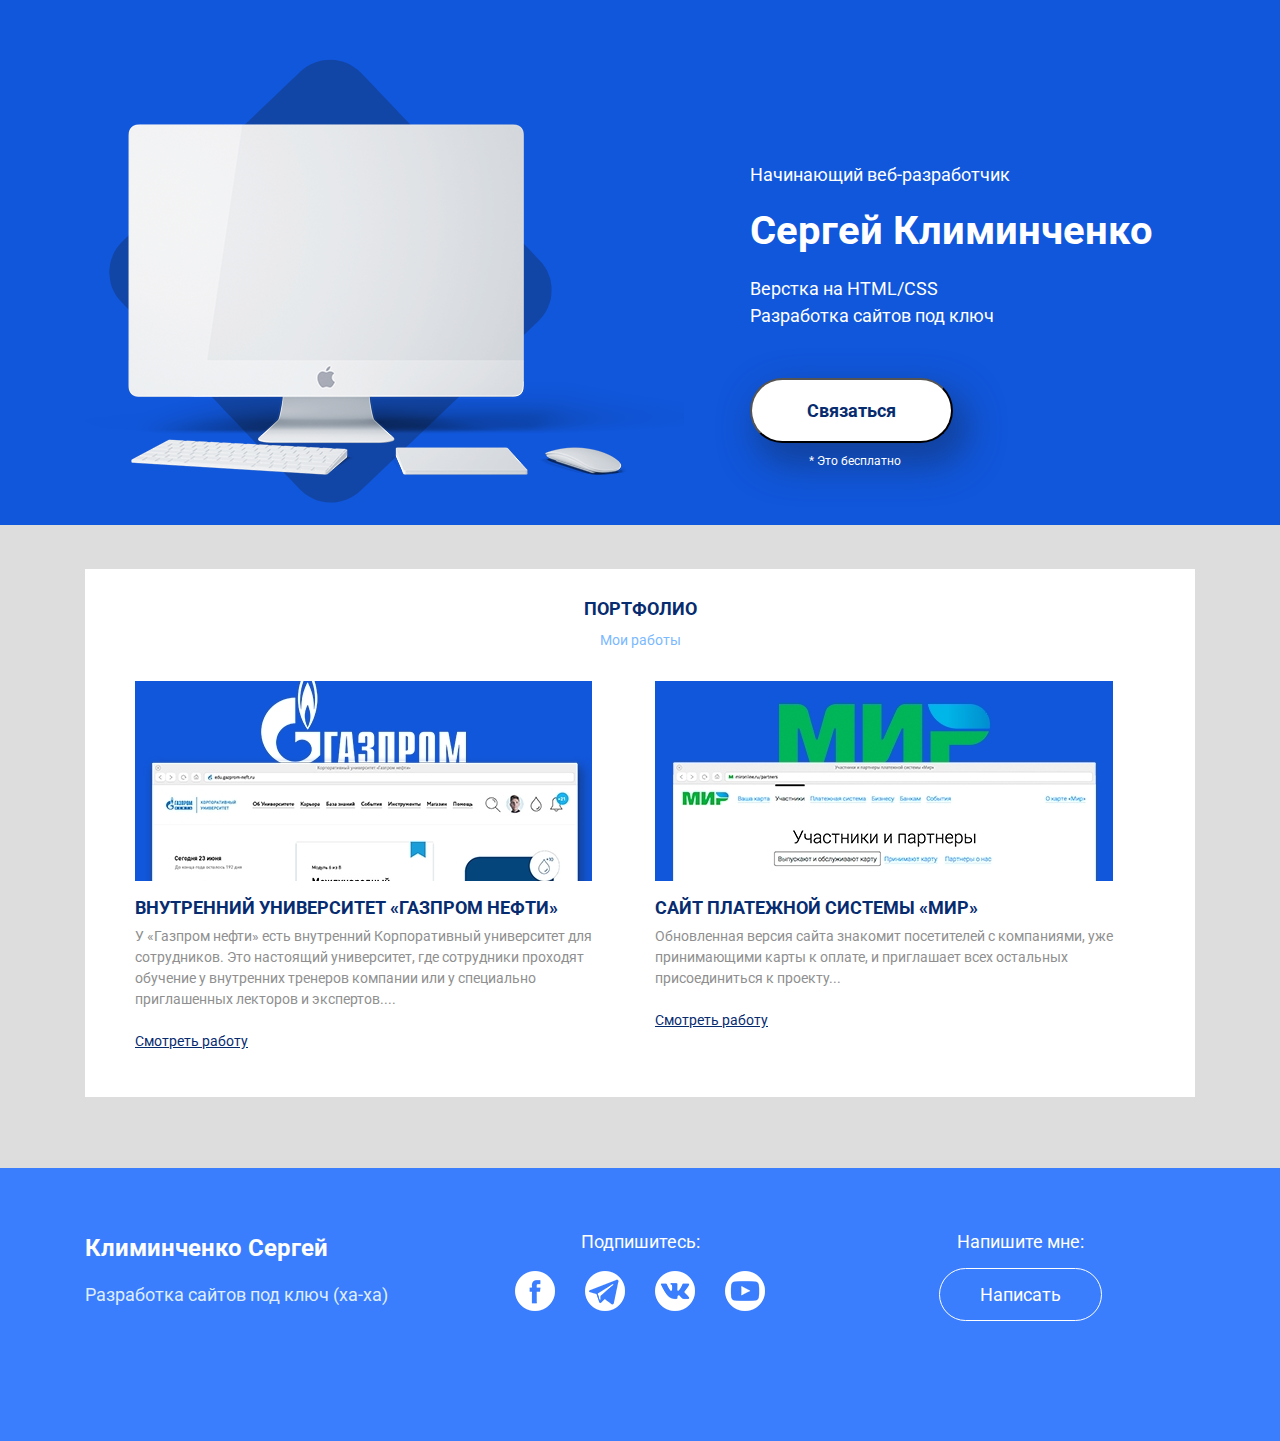
==== index.html @ d6c1a6b1 "Add files via upload" ====
<!DOCTYPE html>
<html lang="ru">
<head>
	<!-- Важная техническая информация для браузера -->
	<meta charset="utf-8">
	<meta http-equiv="X-UA-Compatible" content="IE=edge">
	<meta name="viewport" content="width=device-width, initial-scale=1">

	<!-- Информация об Авторе и описание проекта -->
	<meta name="description" content="">
	<meta name="author" content="">

	<!-- Иконка, которая будет на вкладке в браузере -->
	<link rel="icon" href="/favicon.ico">
	<!-- Заголовок на вкладке в браузере -->
	<title>Первый сайт за 3 дня</title>
	<!-- Шрифт Roboto -->
	<link href="https://fonts.googleapis.com/css?family=Roboto:400,700&amp;subset=cyrillic-ext" rel="stylesheet">

	<!-- Подключаем наш файл со стилями, который находится в папке css-->
	<link rel="stylesheet" href="css/bootstrap.min.css">
	<link rel="stylesheet" href="css/style.css">
</head>

<body>
	<header>
		<div class="container">
		<div class="row">
			<div class="col-lg-7">
				<img src="img/main-img.png" alt="Монитор">
			</div>
			<!-- /.col7 -->
			<div class="col-lg-5">
				<p id="header-pretitle">Начинающий веб-разработчик</p>
				<h1 id="header-title">Сергей Климинченко</h1>
				<p id="header-subtitle">Верстка на HTML/CSS</br>
				Разработка сайтов под ключ</p>
				<div id="header-button-block">
					<button id="header-button">Связаться</button>
					<small>* Это бесплатно</small>
				</div>
			</div>
			<!-- /.col5 -->
		</div>
		<!-- /.row -->
		</div>
		<!-- /.container -->
	</header>

	<section id="portfolio">
		<div class="container">
			<div id="portfolio-block">
				<h2 id="portfolio-title">Портфолио</h2>
				<p id="portfolio-suptitle">Мои работы</p>
		<div class="row">
			<div class="col-md-6">
				<div id="portfolio-col-1">
					<img src="img/portfolio-img-1.jpg" alt="Газпром">
					<h3>внутренний университет «Газпром нефти»</h3>
					<p>У «Газпром нефти» есть внутренний Корпоративный университет для сотрудников. Это настоящий университет, где сотрудники проходят обучение у внутренних тренеров компании или у специально приглашенных лекторов и экспертов....</p>
					<a href="#">Смотреть работу</a>
				</div>
			</div>
			<!-- /.col6 -->
			<div class="col-md-6">
				<div id="portfolio-col-2">
					<img src="img/portfolio-img-2.jpg" alt="Мир">
					<h3>Сайт платежной системы «Мир»</h3>
					<p>Обновленная версия сайта знакомит посетителей с компаниями, уже принимающими карты к оплате, и приглашает всех остальных присоединиться к проекту...</p>
					<a href="#">Смотреть работу</a>
				</div>
				
			</div>
			<!-- /.col6 -->
		</div>
			</div>
		</div>
	</section>

	<footer>
		<div class="container">
			<div class="row">
				<div class="col-md-4">
					<h4 id="footer-author">Климинченко Сергей</h4>
					<p id="footer-text">Разработка сайтов под ключ (ха-ха)</p>
				</div>
				<div class="col-md-4">
					<div id="social-block">
						<p>Подпишитесь:</p>
						<a href="#"><img src="img/socials/facebook-logo-button.png" alt="Facebook"></a>
						<a href="#"><img src="img/socials/telegram-symbol.png" alt="Telegram"></a>
						<a href="#"><img src="img/socials/vk-social-logotype.png" alt="VK"></a>
						<a href="#"><img src="img/socials/youtube-symbol.png" alt="YouTube"></a>
					</div>
				</div>
				<div class="col-md-4">
					<div id="footer-cta-block">
						<p id="footer-cta">Напишите мне:</p>
					<button id="footer-button">Написать</button>
					</div>
				</div>
			</div>
		</div>
	</footer>

</body>
</html>
---- css/style.css ----
body {
	margin: 0;
	font-family: Roboto;
	font-size: 18px;
}

img {
	max-width: 100%
}

/* Секция шапки */

header {
	padding-top: 59px;
	padding-bottom: 22px;
	background-color: #1157db;
	color: #fff;
}

header small {
	font-size: 12px;
	display: block;
	text-align: center;
	margin-top: 9px;
}

/* Я использовал идентификатор вместо класса (структурные классы я не трогал),
т.к они используются конкретно для отдельных параграфов и заголовков, 
которые нигде не повторяются, если это ошибка, напишите мне пожалуйста */

#header-pretitle {
	padding-top: 102px;
}

#header-title {
	font-size: 40px;
	/* Я немного уменьшил font-size, моя фамилия слишком длинная, 
	переносится на вторую строчку :)*/
	font-weight: 700;
	line-height: 46.81px;
	margin-top: 20px;
}

#header-subtitle {
	margin-top: 20px;
}

#header-button-block {
	max-width: 210px;
}

#header-button {
	cursor: pointer;
	/* Добавил курсор */
	box-shadow: 10px 17px 34px 6px rgba(18, 61, 145, 0.83);
	border-radius: 50px;
	background-color: #ffffff;
	color: #072b6f;
	font-weight: 700;
	padding: 17px 55px;
	margin-top: 33px;
	/* У Артема в header-button есть значение font-size, 
	который почему то не работал в body, у меня работает, 
	поэтому я его тут не написал */ 
}


/* Секция портфолио */

#portfolio {
	background-color: #ddd;
	padding-top: 44px;
	padding-bottom: 71px;
}

#portfolio-block {
	background-color: #fff;
	padding-top: 29px;
	padding-bottom: 44px;
}

#portfolio-title, #portfolio-suptitle {
	text-align: center;
}

#portfolio-title {
	text-transform: uppercase;
	font-size: 18px;
	color: #072b6f;
	margin-bottom: 10px;
	font-weight: 700;
	/* Добавил свойство font-weight: 700; */
}

#portfolio-suptitle {
	/* Артем в уроке на 54:30 добавляет сюда свойство margin-top: 10;
	если можно пояснить для чего он нужен, 
	если это свойство вставить, внешний вид никак не меняется и вроде все в порядке*/
	font-size: 14px;
	color: #7bb9ff;
	margin-bottom: 30px;
}

#portfolio-col-1 {
	padding-left: 50px;
}

#portfolio-col-2 {
	padding-right: 50px;
}
#portfolio-block h3 {
	color: #072b6f;
	font-size: 18px;
	font-weight: 700;
	text-transform: uppercase;
	margin-top: 16px;
	/* Вставил margin-top: 16px; у меня почему то заголовок h3 был вплотную к картинке,
	у Артема все встало так */
}

#portfolio-col-1 p, #portfolio-col-2 p {
	/* Здесь я поправил стили для "p" из идентификаторов portfolio-col-1 и
	portfolio-col-2, и теперь стили не путаются */
	color: #8f8f8f;
	font-size: 14px;
	font-weight: 400;
}

#portfolio-block a {
	color: #072b6f;
	font-size: 14px;
	font-weight: 400;
	text-decoration: underline;
}

/* Оформление подвала */

footer {
	background-color: #3a7dfd;
	color: #fff;
	padding-top: 60px;
	padding-bottom: 110px;
}

#footer-author {
	color: #fefefe;
	font-size: 24px;
	font-weight: 700;
	line-height: 40px;
	margin-bottom: 7px;
}

#footer-text {
	color: #deedfe;
	font-weight: 400;
	line-height: 40px;
	margin-top: 0;
}

#social-block {
	text-align: center;
}

#social-block a {
	display: inline-block;
	margin-left: 13px;
	margin-right: 13px;
}

#footer-cta-block {
	text-align: center;
}

#footer-button {
	cursor: pointer;
	/* Добавил курсор */
	display: inline-block;
	border: 1px solid #fff;
	background-color: transparent;
	color: #fff;
	border-radius: 50px;
	padding: 12px 40px
	/* Тут я тоже не вставил font-size: 18px; потому что он родитель
	от свойства в body, все работает */
}

#footer-cta {
	margin-bottom: 13px;
}

@media (max-width: 1200px) {
	#header-pretitle {
		padding-top: 60px;
 }
}

@media (max-width: 992px) {
	header img {
		display: none;
	}

	#header-pretitle {
		padding-top: 10px;
	}

	 #footer-author {
 		font-size: 18px;
 	}

	#footer-text {
	font-size: 14px;
	}

	#social-block a {
	margin-left: 5px;
	margin-right: 5px;
	}

	#social-block img {
	width: 30px;
	}

	#footer-button {
	font-size: 14px;
	padding: 8px 35px;
 	}
}

@media (max-width: 768px) {
	#portfolio-col-1 {
		padding-left: 20px;
		padding-right: 20px;
		margin-bottom: 40px;
	}

	#portfolio-col-2 {
		padding-left: 20px;
		padding-right: 20px;
	}

	#footer-author, #footer-text {
		text-align: center;
	}
}
/* Надеюсь я сделал не много ошибок и вы объясните мне некоторые запары, которые у меня есть,
заранее спасибо! :)
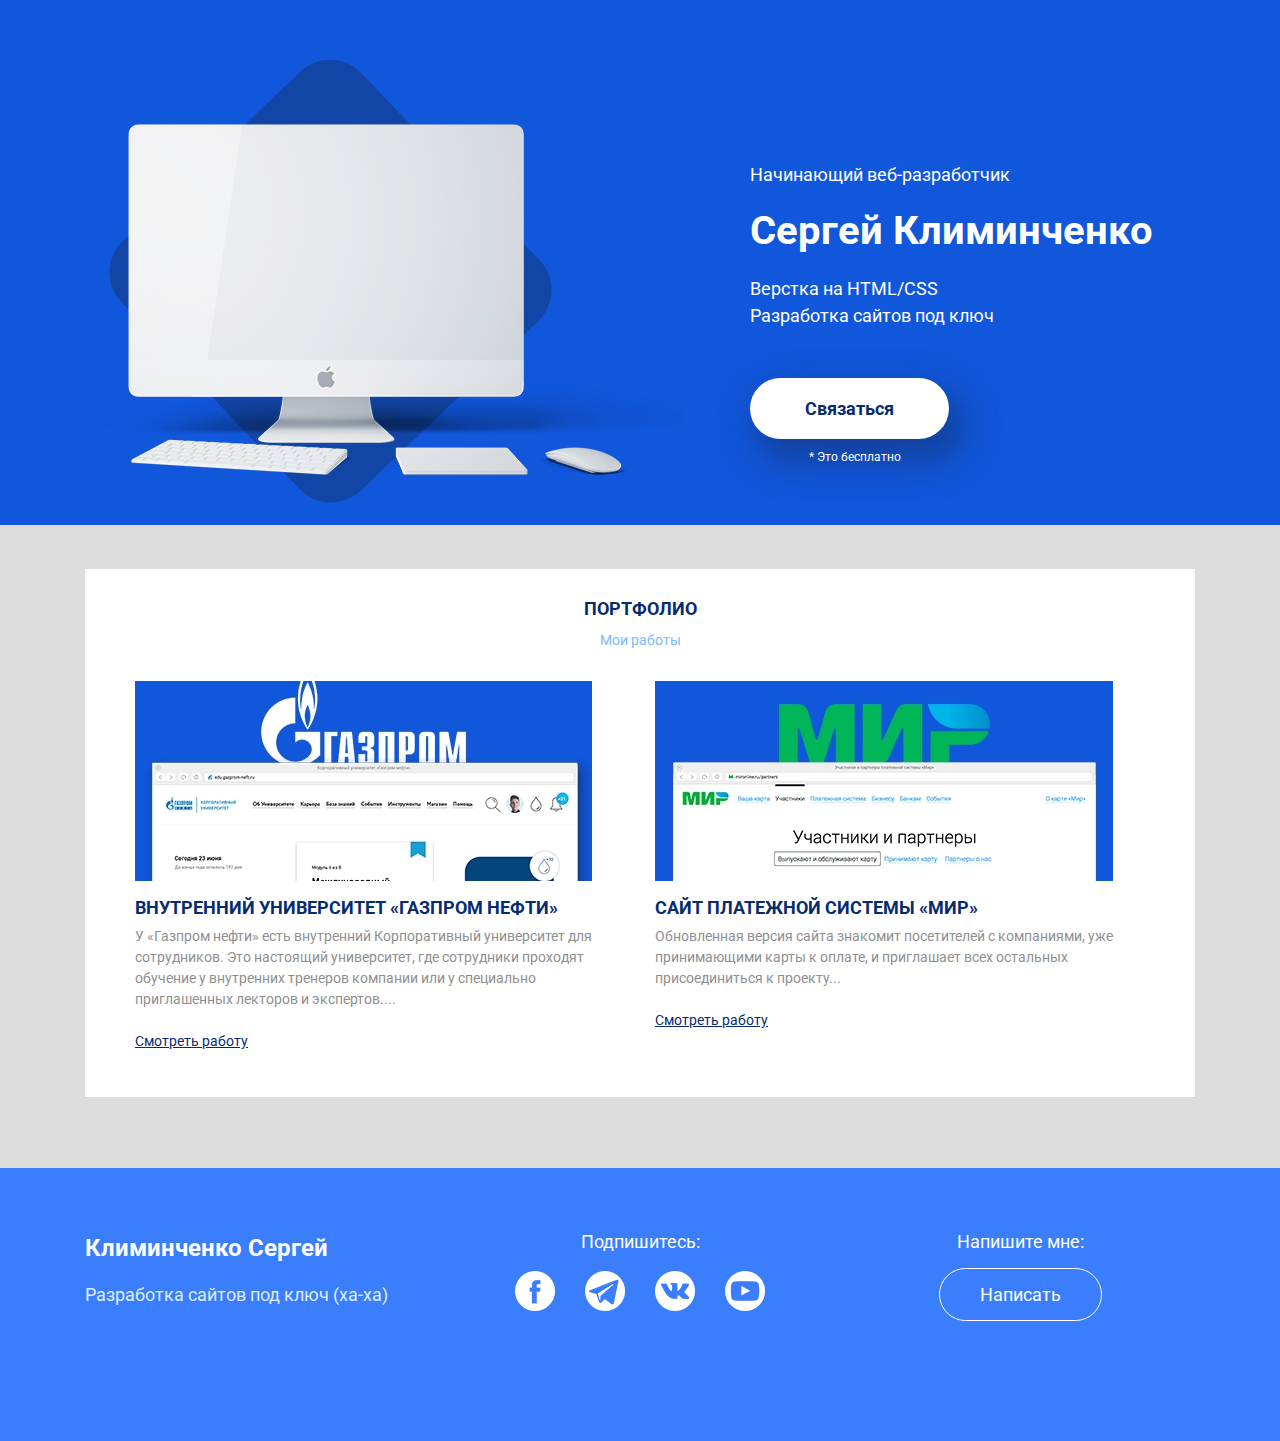
==== commit 0c58fa43: "Add files via upload" ====
--- a/index.html
+++ b/index.html
@@ -36,7 +36,7 @@
 				<p id="header-subtitle">Верстка на HTML/CSS</br>
 				Разработка сайтов под ключ</p>
 				<div id="header-button-block">
-					<button id="header-button">Связаться</button>
+					<a  href="https://vk.com/id60391217" id="header-button">Связаться</a>
 					<small>* Это бесплатно</small>
 				</div>
 			</div>
@@ -96,7 +96,7 @@
 				<div class="col-md-4">
 					<div id="footer-cta-block">
 						<p id="footer-cta">Напишите мне:</p>
-					<button id="footer-button">Написать</button>
+					<a href="https://vk.com/id60391217" id="footer-button">Написать</a>
 					</div>
 				</div>
 			</div>
--- a/css/style.css
+++ b/css/style.css
@@ -59,6 +59,8 @@
 	font-weight: 700;
 	padding: 17px 55px;
 	margin-top: 33px;
+	display: inline-block;
+	text-decoration: none;
 	/* У Артема в header-button есть значение font-size, 
 	который почему то не работал в body, у меня работает, 
 	поэтому я его тут не написал */ 
@@ -172,6 +174,8 @@
 }
 
 #footer-button {
+	display: inline-block;
+	text-decoration: none;
 	cursor: pointer;
 	/* Добавил курсор */
 	display: inline-block;
